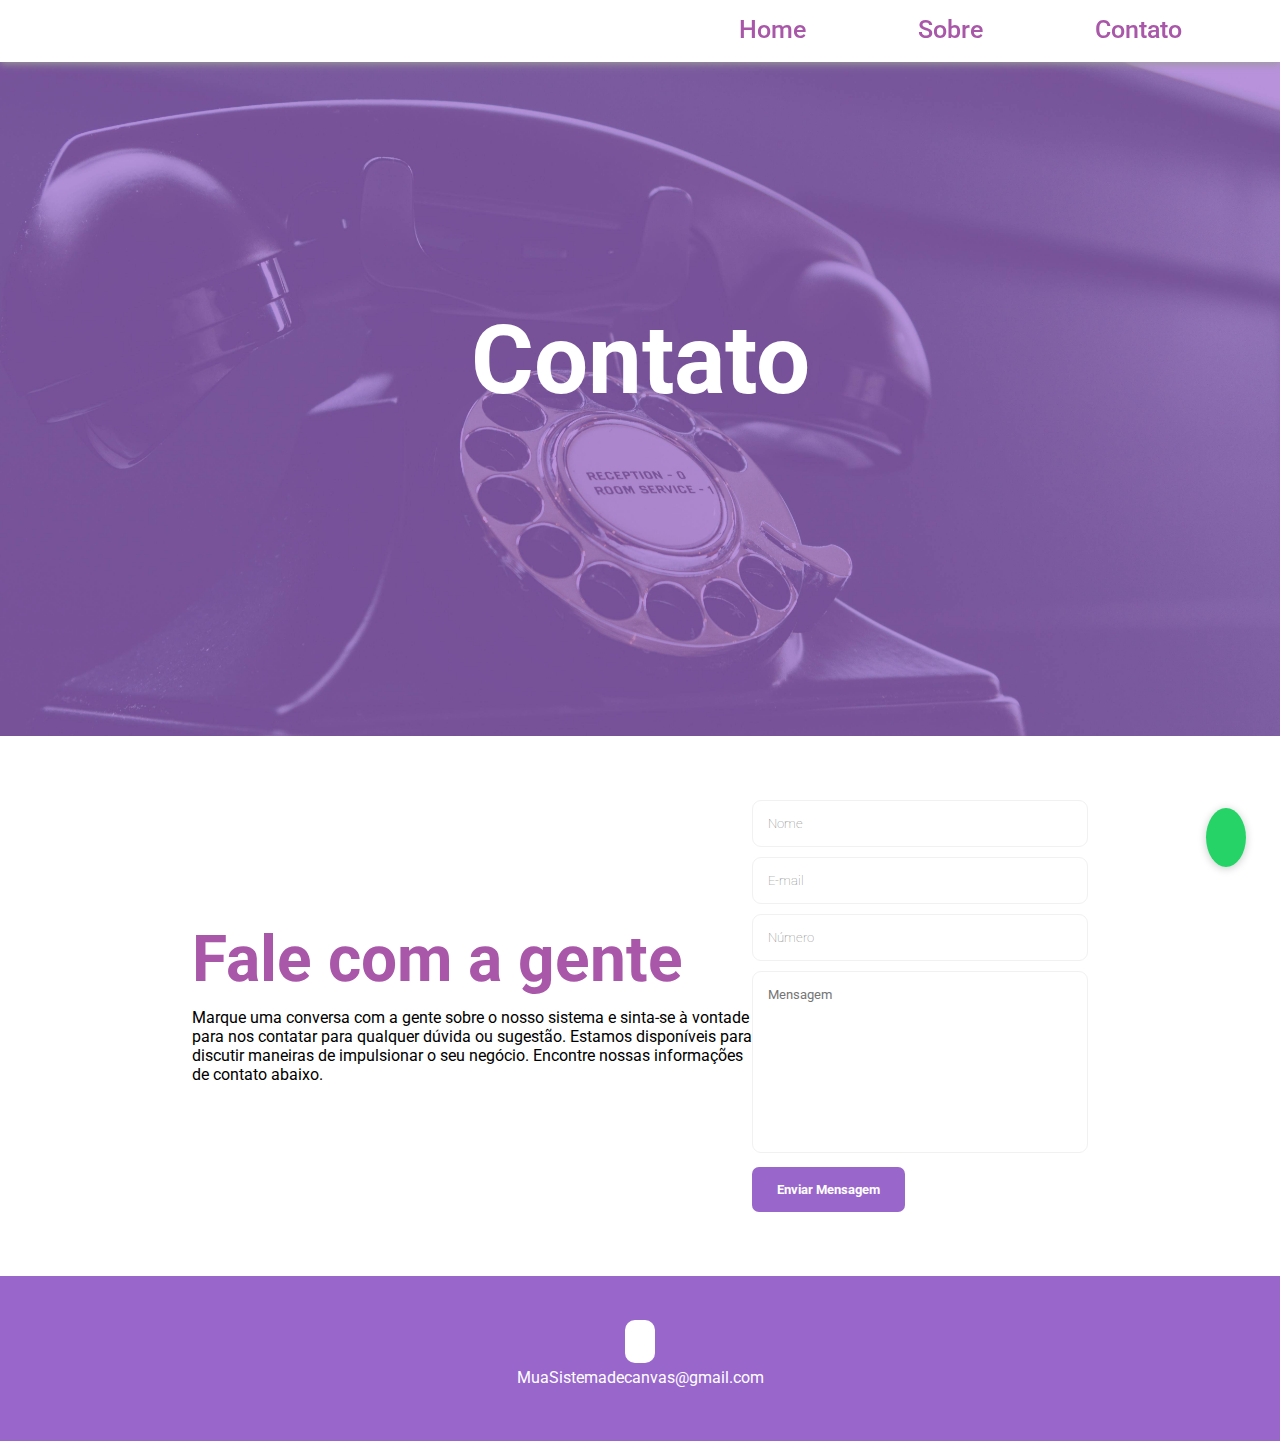
==== contato.html @ 08a1c1f2 "dps mudo o nome do repositorio" ====
<!DOCTYPE html>
<html lang="pt-br">
<head>
    <meta charset="UTF-8">
    <meta name="viewport" content="width=device-width, initial-scale=1.0">
    <link rel="stylesheet" href="style.css">
    <link rel="shortcut icon" href="imagens/logo-favicon.png" type="image/x-icon">
    <title>Contato</title>
    <link rel="stylesheet" href="https://cdnjs.cloudflare.com/ajax/libs/font-awesome/6.5.1/css/all.min.css" integrity="sha512-DTOQO9RWCH3ppGqcWaEA1BIZOC6xxalwEsw9c2QQeAIftl+Vegovlnee1c9QX4TctnWMn13TZye+giMm8e2LwA==" crossorigin="anonymous" referrerpolicy="no-referrer" />
</head>
<body>
    <header style="background-image: url('imagens/contato-img.jpg');">
        <nav class="navigation">
           
            <ul class="nav-menu">https://controledebrinquedoteca.com.br/
                <li class="nav-item"><a href="index.html">Home</a></li>
                <li class="nav-item"><a href="sobre.html">Sobre</a></li>
                <li class="nav-item"><a href="contato.html">Contato</a></li>
            </ul>
            <div class="menu">
                <span class="bar"></span>
                <span class="bar"></span>
                <span class="bar"></span>
            </div>
        </nav>
        <section class="banner">
            <div class="banner-text">
                <h1 class="titulo">Contato</h1>
                <p></p>
            </div>
        </section>
    </header>
    <script src="script.js"></script>
  
    <!-- Formulário Começo -->
    <section class="sobre">
        <div class="sobre-text">
            <h1 class="text-h1">Fale com a gente</h1>
            <p>Marque uma conversa com a gente sobre o nosso sistema e sinta-se à vontade para nos contatar para qualquer dúvida ou sugestão. Estamos disponíveis para discutir maneiras de impulsionar o
                seu negócio. Encontre nossas informações de contato abaixo.</p>
        </div>
        <div class="formulario">
            <form action="https://formsubmit.co/felipebrnmatis@gmail.com" method="POST" class="form">
                <input type="text" name="name" placeholder="Nome" required>
                <input type="email" name="email" placeholder="E-mail" required>
                <input type="number" name="Número" placeholder="Número" required>
                <textarea cols="30" rows="10" name="message" placeholder="Mensagem"></textarea>
                <button class="btn" type="submit">Enviar Mensagem</button>
                <input type="hidden" name="_next" value="http://127.0.0.1:5500/obrigado.html">
                <input type="hidden" name="_captcha" value="false">
           </form>
        </div>
    </section>
    <!-- Formulário Final -->

        <!-- Botão Whatsapp Começo -->

        <div class="whatsapp-btn-container">
            <a class="whatsapp-btn" href="tem que botar o numero aqui caso queira manter"><i class="fa-brands fa-whatsapp"></i></a>
        </div>
    
        <!-- Botão Whatsapp Final -->

        <!-- Footer-Rodapé Começo -->

        <footer class="footer">
            <div class="container">
                <div class="links">
                    <a href="https://web.facebook.com/controledebrinquedoteca/?_rdc=1&_rdr"><i class="fa-brands fa-facebook-f"></i></a>
                </div>
                <p>MuaSistemadecanvas@gmail.com</p>
            </div>
        </footer>

        <!-- Footer-Rodapé Final -->

</body>
</html>
---- style.css ----
@import url('https://fonts.googleapis.com/css2?family=Roboto:ital,wght@0,100;0,300;0,400;0,500;0,700;0,900;1,100;1,300;1,400;1,500;1,700;1,900&display=swap');

*{
margin: 0;
padding: 0;
box-sizing: border-box;
font-family: "Roboto", sans-serif;
list-style: none;
text-decoration: none;
}

html, body{
    overflow-x: hidden !important; 
}

:root{
    --orange: #FFA200;
    --blue-white: #85C9D0;
    --dark-bllue: #12556F;
    --white: #FFFF;
    --black: #000;
    --purple: #a957a8;
    --roxo: #9966cc ;

}
body{
color: var(--black);
color: var(--white);


}

header{
    background-position: center;
    background-size: cover;
    background-attachment: fixed;
}

/* nav-menu-começo */
.navigation{
    display: flex;
    align-items: center;
    justify-content: space-between;
    padding: 15px 150px;
    box-shadow: 0 0.1rem 0.5rem #9b9b9b;
    width: 100%;
    background: var(--white);
    transition: all 0.5;
    position: fixed;
}
.navigation ul{
    display: flex;
    align-items: center;
    margin-left: 190px;
    gap: 7rem;
}
.navigation ul li a{
    color: var(--purple);
    font-size: 25px;
    font-weight: 500;
}

.menu{
    display: none;
}
.menu .bar{
    display: block;
    width: 28px;
    height: 3px;
    border-radius: 3px;
    background: var(--dark-bllue);
    margin: 5px auto;
    transition: 0.3s;
}
.menu .bar:nth-child(1),
.menu .bar:nth-child(3){
    background: var(--orange);
}
@media (max-width:785px) {
    .navigation{
        padding: 18px 20px;
        z-index: 4;
    }
    .menu{
        display: block;
    }
    .menu.ativo .bar:nth-child(1){
        transform: translateY(8px) rotate(45deg);
    }
    .menu.ativo .bar:nth-child(2){
        opacity: 0;
    }
    .menu.ativo .bar:nth-child(3){
        transform: translateY(-8px) rotate(-45deg);
    }

    .nav-menu{
        position: fixed;
        right: -100%;
        top: 70px;
        width: 100%;
        height: 100%;
        flex-direction: column;
        background: var(--white);
        gap: 10px;
        transition: 0.3s;
        padding-top: 30%;
    }
    .nav-menu.ativo{
        right: 0;
    }
    .nav-item{
        margin: 16px 0;
    }
}

nav ul a::after{
    content: "";
    background-color: var(--roxo);
    height: 3px;
    width: 0%;
    display: block;
    margin: 0 auto;
    transition: 0.3s;
    border-radius: 20px;
}
nav ul a:hover::after{
    width: 100%;
}
/* nav-menu-fim */

/* Primeira página inicio */
section,footer{
    padding: 54px 0;
}
h3{
    font-size: 50px;
}
p{
    color: var(--black);
}

.obrigado{
    display: flex;
    justify-content: center;
}
.obrigado .obrigado-text{
    margin: 250px;
    text-align: center;
    padding: 0 90px;
}

.obrigado .obrigado-text h1{
    font-size: 56px;
    color: var(--white);
    margin-bottom: -1rem;
}
.obrigado .obrigado-text p{
    font-size: 20px;
    color: var(--white);
    margin: 18px 0;
    margin-bottom: 2rem;
    padding-top: 1rem;
}


/* Págin 1 */
.banner{
    display: flex;
    justify-content: center;
}
.banner .banner-text{
    margin: 250px;
    text-align: center;
    padding: 0 90px;
}
.banner .banner-text h1{
    font-size: 96px;
    color: var(--white);
    margin-bottom: -1rem;
}
.banner .banner-text p{
    font-size: 23px;
    color: var(--white);
    margin: 18px 0;
    margin-bottom: 2rem;
}
.btn{
    padding: 15px 25px;
    background: var(--roxo);
    color: var(--white);
    border-radius: 7px;
    font-weight: 700;
    transition: all 0.5s;
}
.btn:hover{
    background: purple;
}
/* Primeira página final */

/* Two começo */
.two{
    width: 100%;
    height: 100%;
    display: flex;
    align-items: center;
    justify-content: space-between;
    padding: 5% 15%;
}
.two-text{
    max-width: 35rem;
}
.two-text .text-h1{
    font-size: 4rem;
    margin-bottom: 1rem;
    color: var(--roxo);
    line-height: 4rem;

}
.two-text p{
    font-size: 1rem;
}
.two-img img{
    width: 100%;
}
.two-img-2 img{
    width: 100%;
    
}
.two-text-2 .two-text-2{
    text-align: center;
}
/* Two final */

/* Three Começo */
.three-text .text-h1{
font-size: 4rem;
color: var(--roxo);
justify-content: center;
display: flex;
margin-bottom: 1rem;
}
.three-text p{
    display: flex;
    justify-content: center;
    margin-bottom: 3rem;
}
.three .cards{
    display: flex;
    justify-content: center;
    flex-wrap: wrap;
}
.three .cards-item{
    background-color: #d3e6fd;
    width: 350px;
    padding: 20px;
    border-radius: 14px;
    margin: 20px;
}
.three .cards-item:hover{
    background-color: var(--purple);
    transition: 0.3s;
}
.three .cards-item:hover p{
    color: var(--white);
}
.three .cards-item img{
    background-color: var(--roxo);
    border-radius: 14px;
    width: 70px;
    padding: 9px;
}
.three .cards-item p.nome-servicos{
    margin: 10px 0;
    transition: 0.3s;
    font-size: 18px;
}
.three .cards-item p.descricao-servicos{
    transition: 0.3s;
}
/* Three final */

/* Clientes começo */
.clientes .text-h1{
    font-size: 4rem;
    color: var(--roxo);
    justify-content: center;
    display: flex;
    margin-bottom: 1rem;
}
.clientes-text p{
    display: flex;
    justify-content: center;
    margin-bottom: 3rem;
}
.clientes .Clientes-new img{
    margin-left: 70px;
    padding-left: 100px; 
    width: 500px;
    border-radius: 30px;  
}

@keyframes slide {
    from {
    transform: translateX(0);
    }
    to{
    transform: translateX(-100%);
    }
}

.logos{
    overflow: hidden;
    padding: 40px 0;
    background: var(--white);
    box-shadow: 0 0.1rem 0.5rem #f0f0f0;
    white-space: nowrap;
    position: relative;
}


.logos::before, .logos::after{
    position: absolute;
    top: 0;
    width: 250px;
    height: 100%;
    content: "";
    z-index: 2;

}

.logos::before{
    left: 0;
    background: linear-gradient(to left, rgba(255,255,255,0), white);
}

.logos::after{
    right: 0;
    background: linear-gradient(to right, rgba(255,255,255,0), white);
}



.logos:hover .logos-slide{
    animation-play-state: paused;
}

.logos-slide{
    white-space: nowrap;
    animation: 35s slide infinite linear;
    display: inline-block;
}
.logos-slide img{
    height: 70px;
    margin: 0 40px;
}

/* página sobre */
.sobre{
    width: 100%;
    height: 100%;
    display: flex;
    align-items: center;
    justify-content: space-between;
    padding: 5% 15%;
}

.sobre-text{
    max-width: 35rem;
}

.sobre-text .text-h1{
    font-size: 4rem;
    margin-bottom: 1rem;
    color: var(--purple);
    line-height: 4rem;
}

.sobre-text p{
    font-size: 1rem;
}
.sobre img{
    width: 100%;
    border-radius: 10px;
}

/* Págin sobre final */

/* Botão wpp Começo */

.whatsapp-btn-container{
    position: fixed;
    right: 10px;
    bottom: 24px;
    padding: 24px;
    z-index: 3;
}

.whatsapp-btn-container .whatsapp-btn{
    font-size: 25px;
    background-color: #25d366;
    color: var(--white);
    padding: 15px 20px;
    border-radius: 100%;
    transition: 0.5s;
    box-shadow: 0 0.1rem 0.5rem #cacaca;
}

.whatsapp-btn:hover{
    background: #42f383;
    transition: 0.5s;
}

/* Botão wpp final */

/* Footer Começo */

.footer{
    background-color: var(--roxo);
    text-align: center;
}
.footer i{
    color: var(--dark-bllue);
    font-size: 19px;
    background-color: var(--white);
    padding: 10px 15px;
    margin: 3px;
    border-radius: 10px;
}
.footer p{
    margin-top: 15px;
    color: var(--white);
}

/* Footer Final */

/* Formuulário começo */

.formulario{
    width: 50%;
}

.formulario input{
    display: block;
    width: 100%;
    margin-bottom: 10px;
    height: 47px;
    padding: 15px;
    border-radius: 9px;
    transition: 0.3s;
    border: 1px solid #f1f1f1;
    color: #212121;
    font-weight: lighter;
}

.formulario textarea{
    border: 1px solid #f1f1f1;
    color: #212121;
    border-radius: 9px;
    margin-bottom: 10px;
    padding: 15px;
    width: 100%;
    transition: 0.3s;
    resize: none;
}

.formulario button{
    border: none;
}

@media screen and (max-width: 1020px)
{
    .two{
        flex-direction: column;
    }
    .two-text .text-h1{
        text-align: center;
        font-size: 3rem;
        line-height: 3rem;
}        
        .banner .banner-text p{
            font-size: 23px;
            margin-bottom: 2rem;
        }
        .banner .banner-text{
            margin: 150px;
        }
        .two{
            width: 100%;
            padding: 5% 5%;
        }
        .two-img img{
            padding-top: 3rem;
        }
        .three-text .text-h1{
            text-align: center;
            line-height: 4rem;
            }
            .clientes .text-h1{
                text-align: center;
                line-height: 4rem;
            }
            .sobre{
                flex-direction: column;
            }
            .sobre{
                padding: 5% 5%;
            }
            .sobre-img{
                padding-top: 3rem;
                padding-bottom: 3rem;
            }
            .formulario{
                padding-top: 2rem;
                padding-bottom: 2rem;
                width: 100%;
            }
            .three-text .text-h1{
                display: flex;
                justify-content: center;
                }
                .sobre-text .text-h1{
                    text-align: center;
                }
}

.footer{
    width: 100%;
}
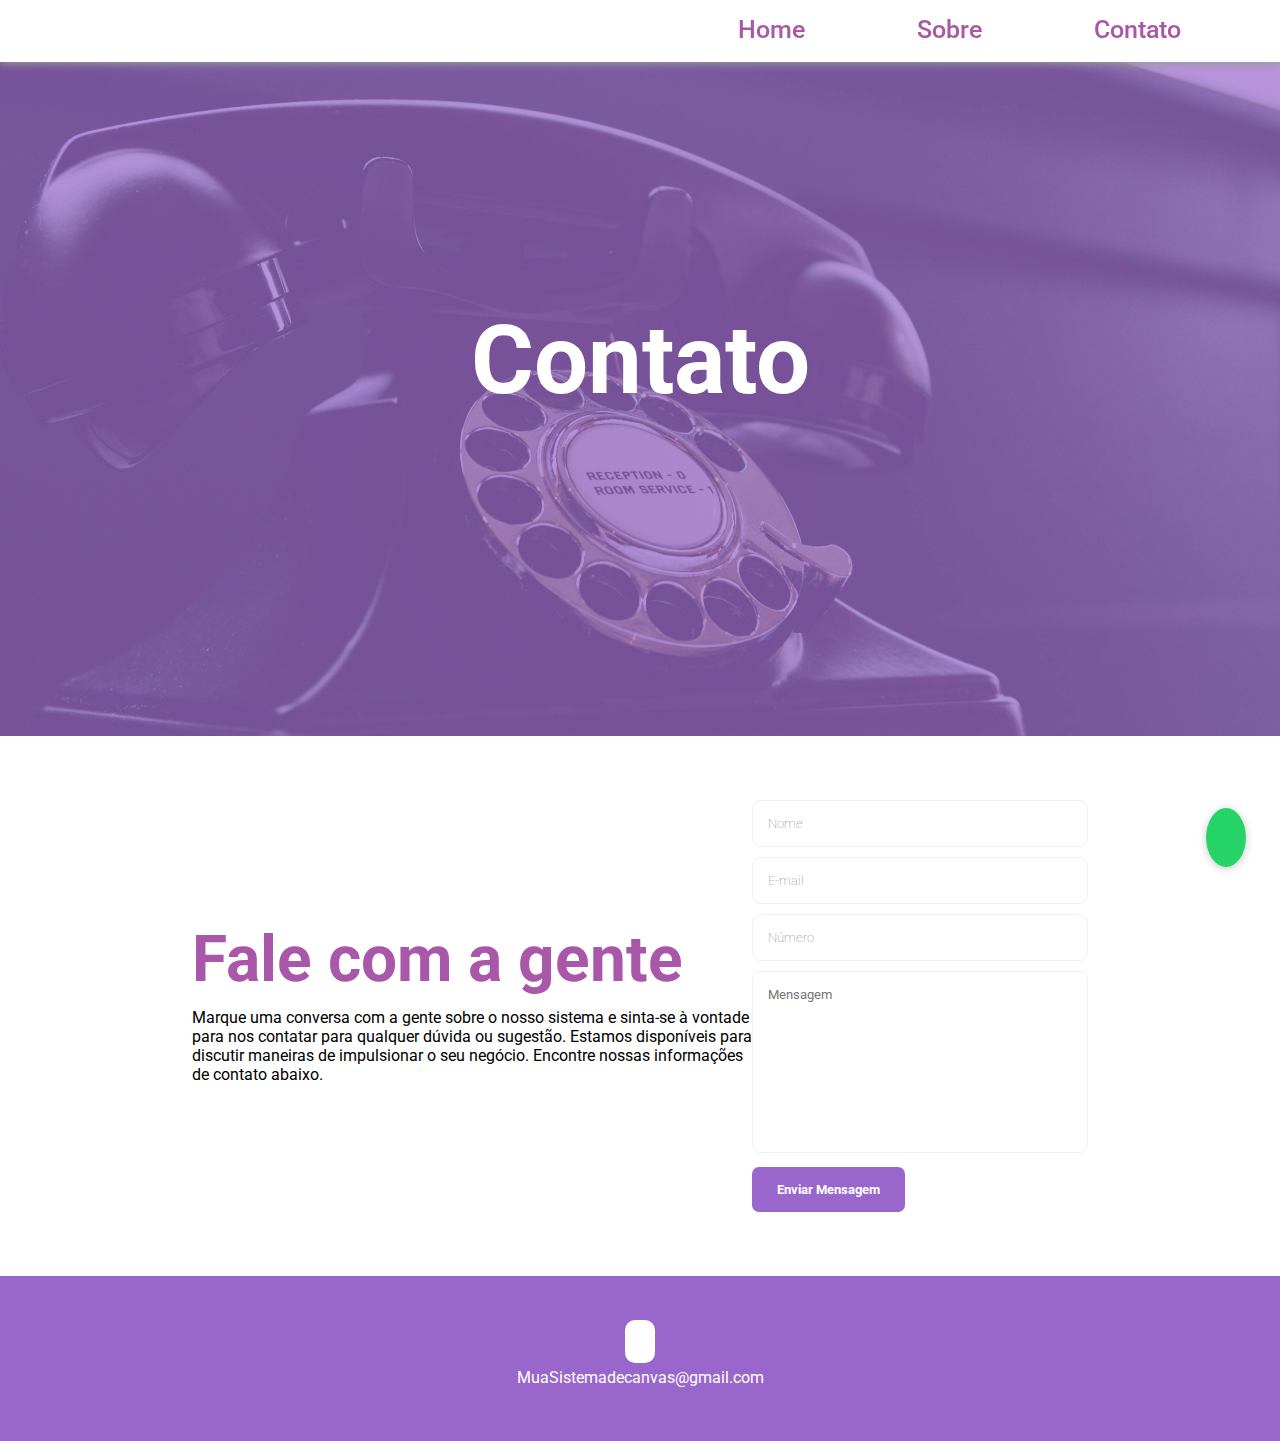
==== commit cb125bbc: "mudei dnv" ====
--- a/contato.html
+++ b/contato.html
@@ -4,7 +4,7 @@
     <meta charset="UTF-8">
     <meta name="viewport" content="width=device-width, initial-scale=1.0">
     <link rel="stylesheet" href="style.css">
-    <link rel="shortcut icon" href="imagens/logo-favicon.png" type="image/x-icon">
+    <link rel="shortcut icon" href="" type="image/x-icon">
     <title>Contato</title>
     <link rel="stylesheet" href="https://cdnjs.cloudflare.com/ajax/libs/font-awesome/6.5.1/css/all.min.css" integrity="sha512-DTOQO9RWCH3ppGqcWaEA1BIZOC6xxalwEsw9c2QQeAIftl+Vegovlnee1c9QX4TctnWMn13TZye+giMm8e2LwA==" crossorigin="anonymous" referrerpolicy="no-referrer" />
 </head>
@@ -12,7 +12,7 @@
     <header style="background-image: url('imagens/contato-img.jpg');">
         <nav class="navigation">
            
-            <ul class="nav-menu">https://controledebrinquedoteca.com.br/
+            <ul class="nav-menu">https://MuaSistemadecanvasss.com.br/
                 <li class="nav-item"><a href="index.html">Home</a></li>
                 <li class="nav-item"><a href="sobre.html">Sobre</a></li>
                 <li class="nav-item"><a href="contato.html">Contato</a></li>
